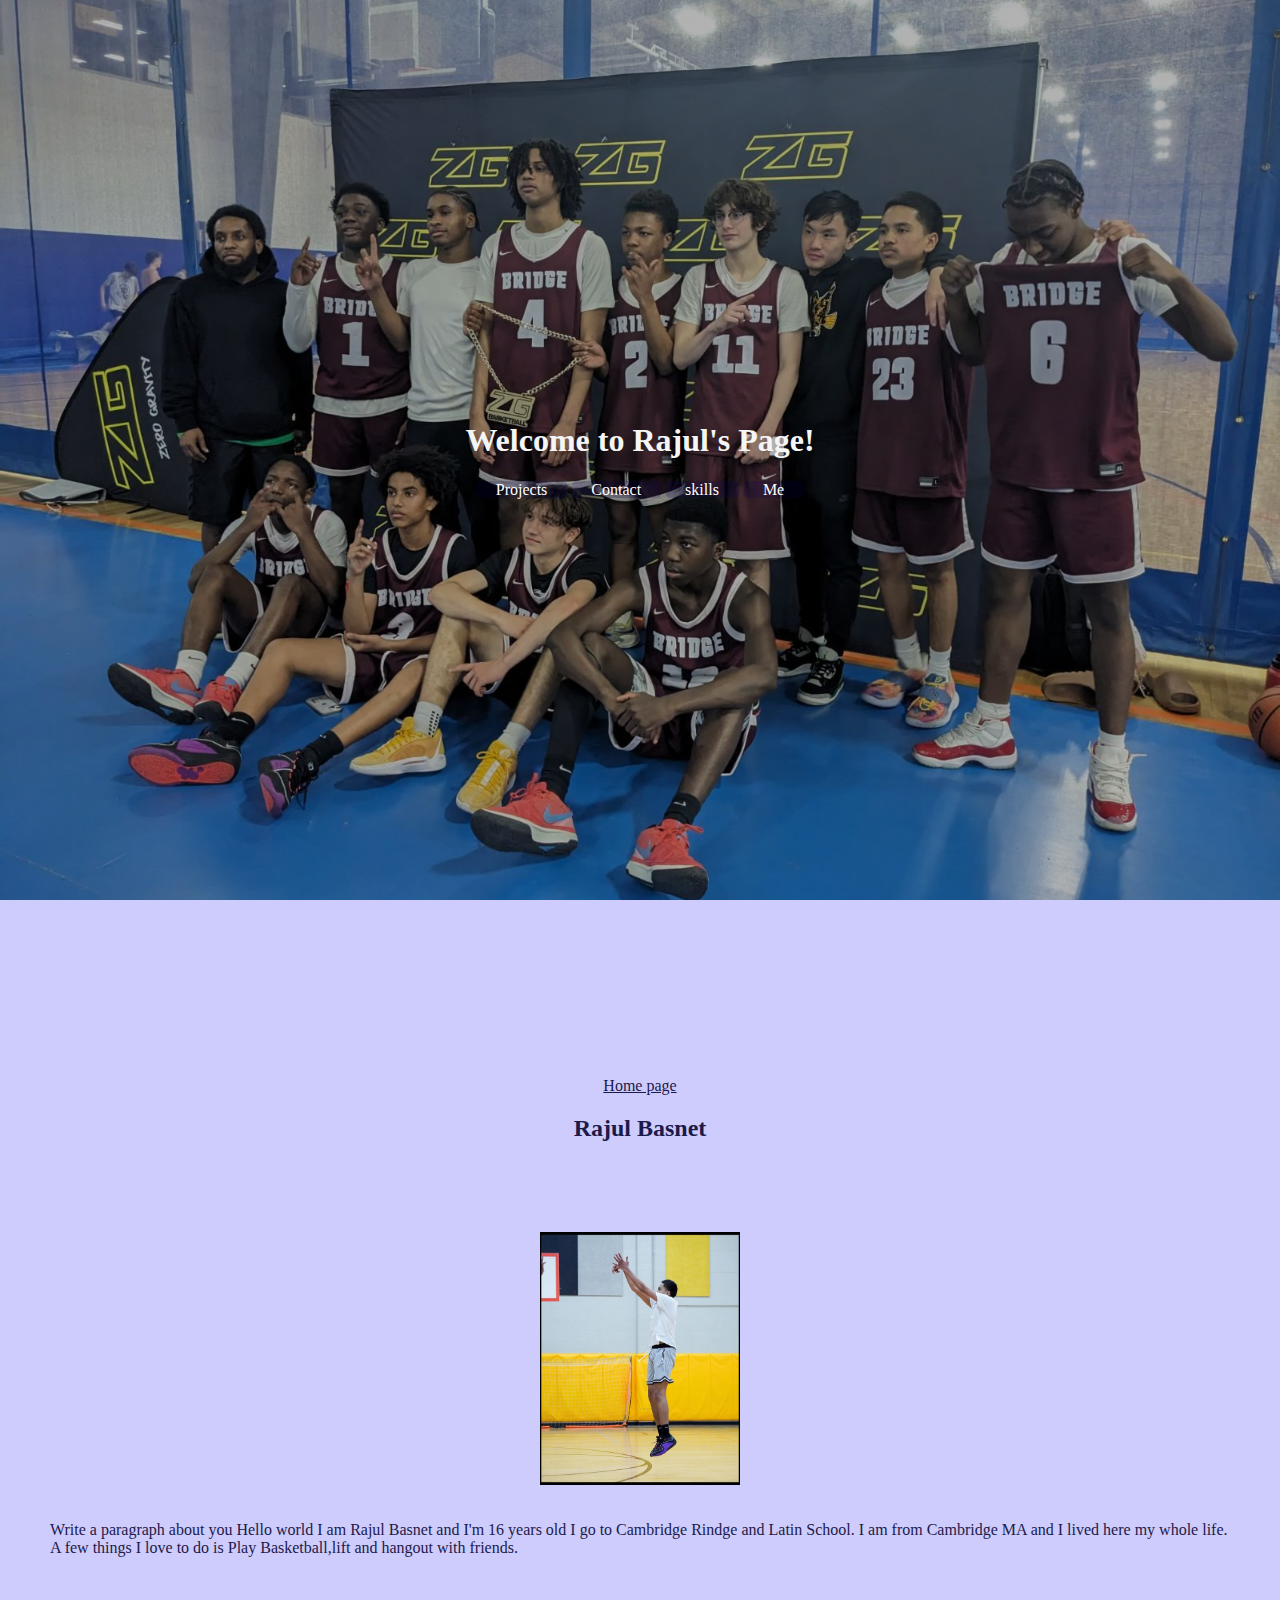
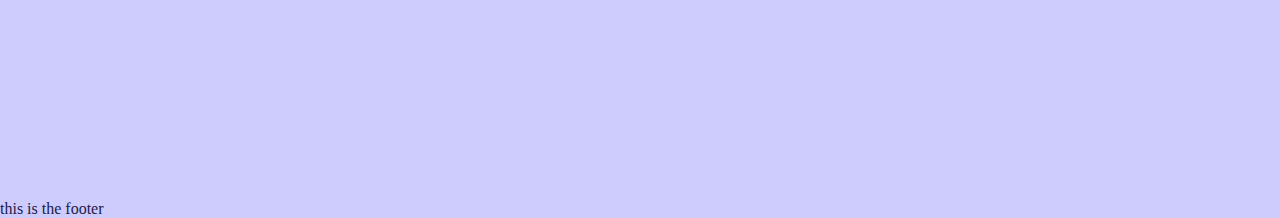
==== index.html @ 84c908e3 "Initial commit" ====
<!DOCTYPE html>
<html>

<head>
    <meta charset="utf-8">
    <meta name="viewport" content="width=device-width">
    <title>replit</title>
    <link href="/css/style.css" rel="stylesheet" type="text/css" />
    <link rel="icon" type="image/x-icon" href="favicon R.ico" />

</head>

<body>

    <div id="hero-image">
        <div class="hero-text">
            <h1>Welcome to Rajul's Page!</h1>
            <nav>
                <a class="links1" href="/html/projects.html">Projects</a>
                <a class="links1" href="/html/contact.html">Contact</a>
                 <a class="links1" href="/html/skill.html">skills</a>
                <a class="links1" href="#mytext">Me</a>
            </nav>

        </div>
    </div>
    <main>
        <a class="links" href="#hero-image">Home page</a>
        <h2>Rajul Basnet</h2>
       <div class=""
       </div>
        <div class="text">
            <div class="pic">
                <img src="/images/bball.jpg" alt="basketball-pic" width=200px;>
            </div>


            
        <p>Write a paragraph about you
            Hello world I am Rajul Basnet and I'm 16 years old I go to Cambridge Rindge and Latin School. I am from Cambridge MA and I lived here my whole life. A few things I love to do is Play Basketball,lift and hangout with friends. </p>
        </div>
    </main>
    <footer id="mytext">this is the footer</footer>
    

</body>

</html>
---- css/style.css ----
body, html {
    height: 100%;
    width: 100%;
    margin: 0;
    padding: 0; 
    background-color: #ceccfc;
    color:#1c1a4b;
}

/* The hero image */
#hero-image {

  background-image: linear-gradient(rgba(0, 0, 0, 0.3), rgba(0, 0, 0, 0.3)), url("../images/BBRajul.jpeg");

  /* Set a specific height */
  height: 100%;

  /* Position and center the image to scale nicely on all screens */
  background-position: center;
  background-repeat: no-repeat;
  background-size: cover;
  position: relative;
}

/* Place text in the middle of the image */
.hero-text {
  text-align: center;
  position: absolute;
  top: 50%;
  left: 50%;
  transform: translate(-50%, -50%);
  color: whitesmoke;

}

main{
    height: 100%;
    /* background-image: linear-gradient(
      45deg,
      hsl(240deg 100% 20%) 0%,
      hsl(289deg 100% 21%) 11%,
      hsl(315deg 100% 27%) 22%,
      hsl(329deg 100% 36%) 33%,
      hsl(337deg 100% 43%) 44%,
      hsl(357deg 91% 59%) 56%,
      hsl(17deg 100% 59%) 67%,
      hsl(34deg 100% 53%) 78%,
      hsl(45deg 100% 50%) 89%,
      hsl(55deg 100% 50%) 100%
    ); */
    background-color: #ceccfc;
    /* padding: 200px;
    padding-top: 50px; */
    color:#1c1a4b;
    display: flex;
    flex-direction: column;
    justify-content: center;
    align-items: center;

}
.links{
    color:#1c1a4b;
}

.links1{
    color: white;
}

.pic{
    padding: 20px;
    display: flex;
    
}
nav a{
  background-color: hsl(243, 100%, 17%, 0.2);
  padding: 0px 20px;
  border-radius: 5px;
  text-decoration: none;
}

nav a:hover{
  background-color: hsl(243, 100%, 17%, 1);
  padding: 0px 20px;
  border-radius: 5px;
  color: white;
}
.skill{

      display: flex;
      flex-direction: column;
      justify-content: space-evenly;
      align-items: center;

      width: 100%;
}
.text{
    display: flex;
      flex-direction: column;
      justify-content: space-evenly;
      align-items: center;
    padding: 50px;
}
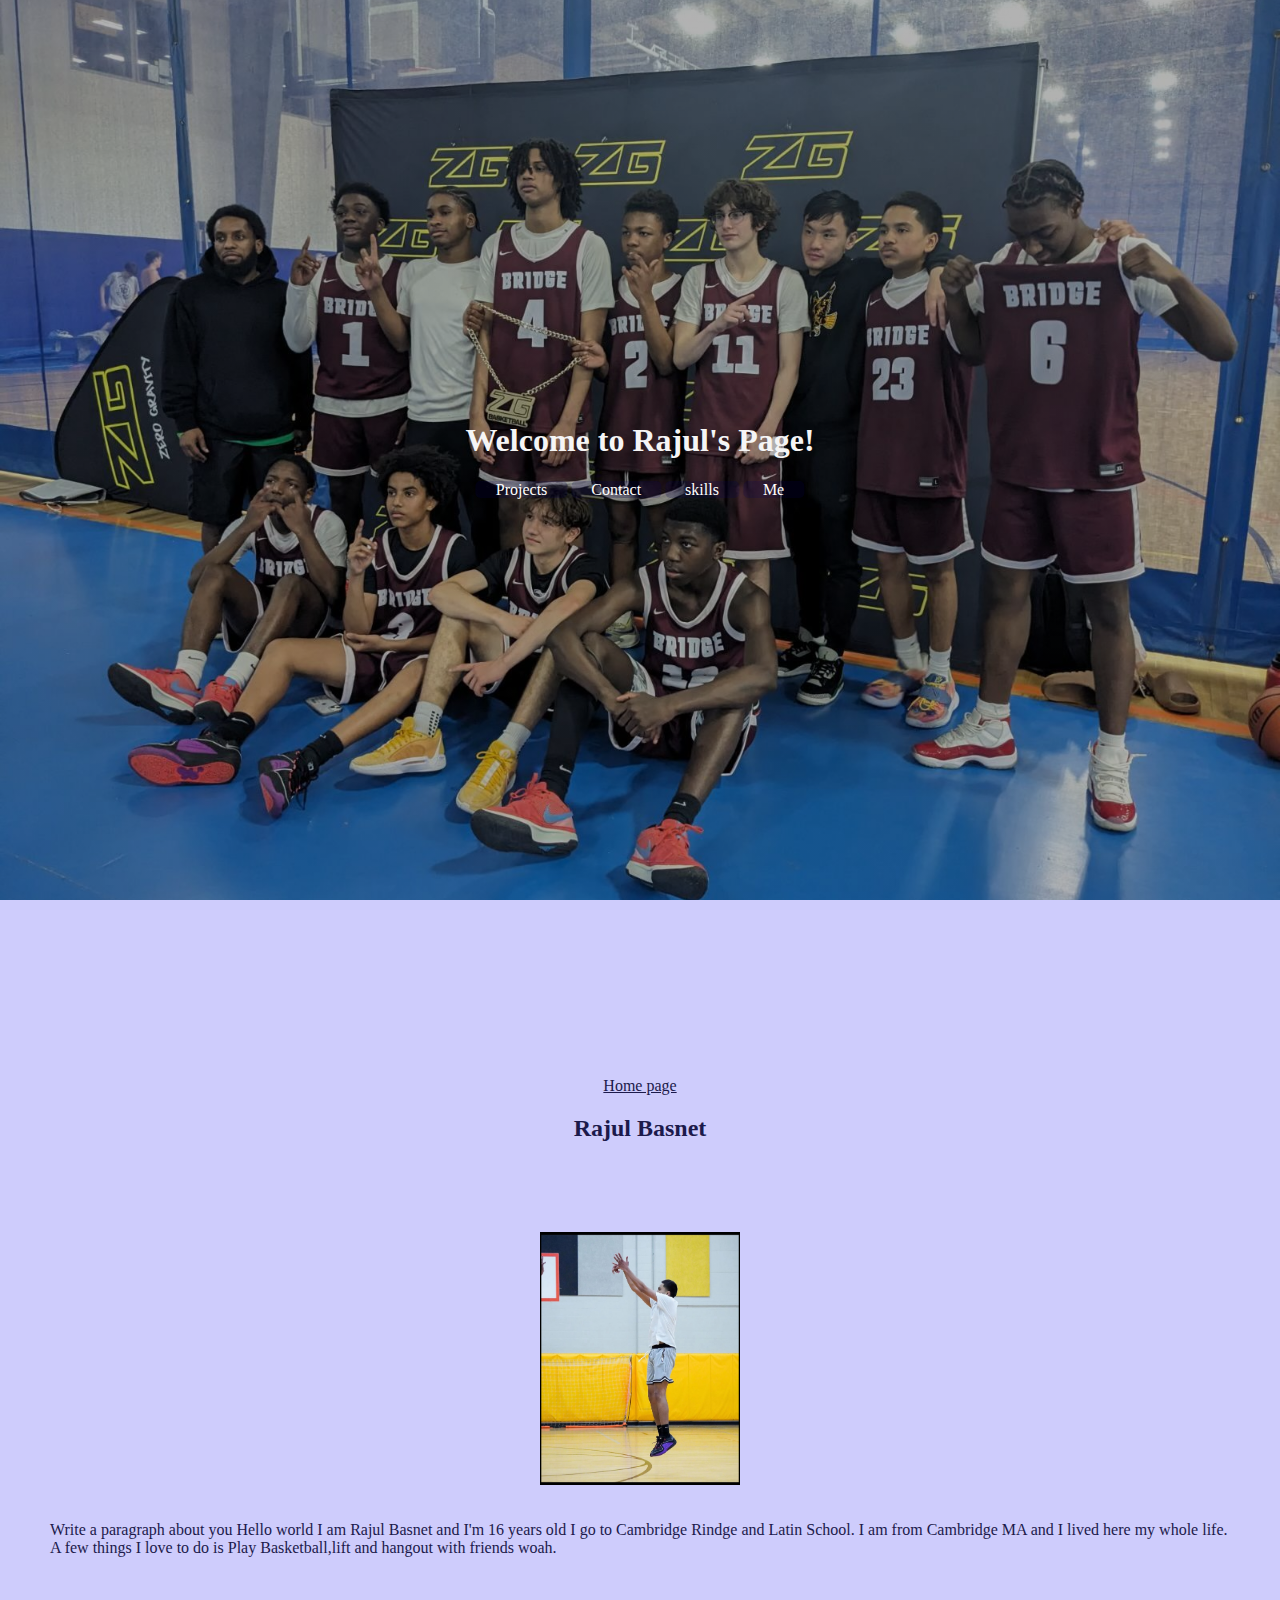
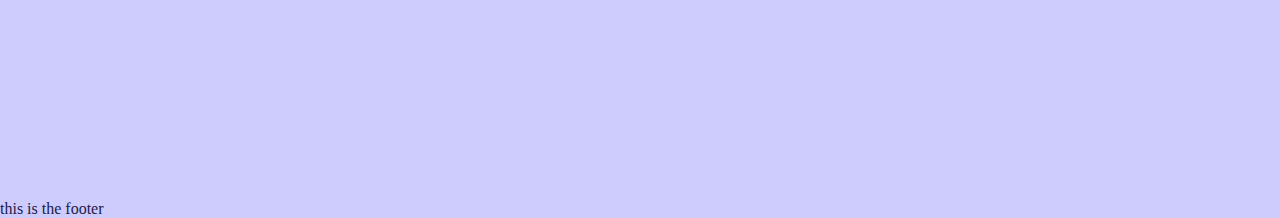
==== commit 5c6ba541: "a test to comit" ====
--- a/index.html
+++ b/index.html
@@ -37,7 +37,7 @@
 
             
         <p>Write a paragraph about you
-            Hello world I am Rajul Basnet and I'm 16 years old I go to Cambridge Rindge and Latin School. I am from Cambridge MA and I lived here my whole life. A few things I love to do is Play Basketball,lift and hangout with friends. </p>
+            Hello world I am Rajul Basnet and I'm 16 years old I go to Cambridge Rindge and Latin School. I am from Cambridge MA and I lived here my whole life. A few things I love to do is Play Basketball,lift and hangout with friends woah. </p>
         </div>
     </main>
     <footer id="mytext">this is the footer</footer>
